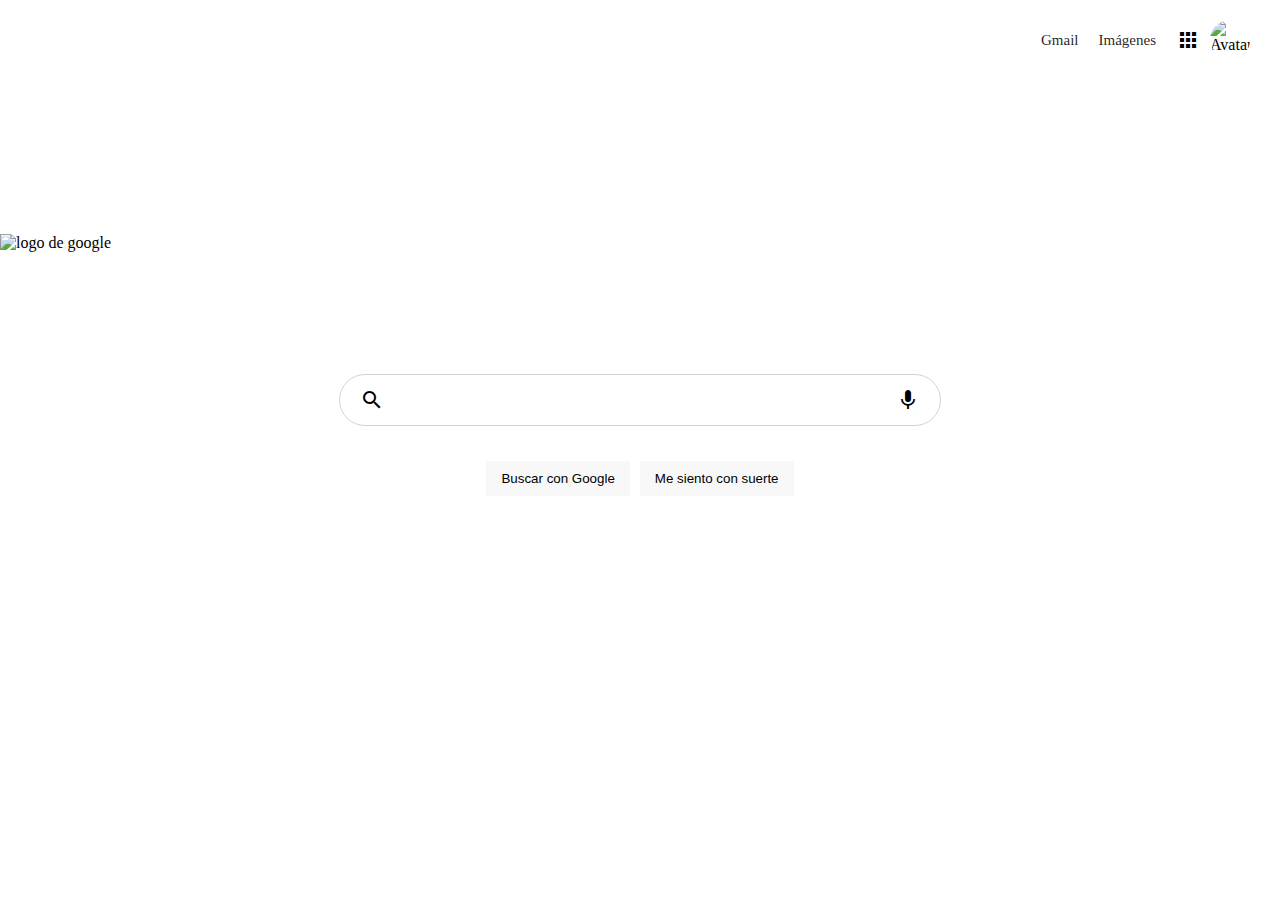
==== index.html @ 3790228f "Uploading index and styles" ====
<!DOCTYPE html>
<html lang="en">
<head>
    <meta charset="UTF-8">
    <meta name="viewport" content="width=device-width, initial-scale=1.0">
    
    <!-- Google Font Icons -->
    <link href="https://fonts.googleapis.com/icon?family=Material+Icons"
      rel="stylesheet">
      <link rel="stylesheet" href="styles.css">
    
    
      <title>Google Clone</title>
</head>
<body>
   <!-- Header starts--> 
    <div class="header">
        <div class="header_left">
            <a href="#"></a>
            <a href="#"></a>
        </div> 

        <div class="header_right">
            <a href="#">Gmail</a>
            <a href="#">Imágenes</a>
            <span class="material-icons header_apps"> apps </span>
            <img 
            class="avatar"
            src="images/avatar.jpg" alt="Avatar de Montse">

        </div>

    </div>
   <!-- Header ends--> 
   <!-- Main Body Starts -->
   <div class="mainBody">
    <img src="images/google_logo.png" alt="logo de google">
   
    <!-- Search Starts-->
    <div class="search">
        <div class="search_input">
            <span class="material-icons"> search </span>
            <input type="text">
            <span class="material-icons"> mic </span>
        </div>

        <div class="search_buttons">
            <button>Buscar con Google</button>
            <button>Me siento con suerte</button>

        </div>

    </div>
    <!-- Search Starts-->

    </div>
   <!-- Main Body Ends -->
</body>
</html>
---- styles.css ----
*{
    margin: 0;
}

body{
    display: flex;
    flex-direction: column;
    height: 100vh;
}


.header {
    display: flex;
    justify-content: space-between;
    padding: 20px 30px;
    align-items: center;
}

.header a {
    margin-right: 20px;
    color: rgba(0, 0, 0, 0.87);
    font-size: 15px;
    text-decoration: inherit;
}

.header a:hover {
    text-decoration: underline;
}

.header_right {
    display: flex;
    align-items: center;
    min-width: 13vw;
    justify-content: space-between;
}

.header_right .header_apps {
    margin-right: 10px;
}

.mainBody {
    flex: 1;
    display: flex;
    margin-top: 12%;
    flex-direction: column;
}

.mainBody img {
    object-fit: contain;
    height: 100px;
}

.search_input {
    display: flex;
    align-items: center;
    border: 1px solid lightgray;
    height: 30px;
    padding: 10px 20px;
    border-radius: 999px;
    width: 75vw;
    margin: 0 auto;
    margin-top: 40px;
    max-width: 560px;
}

.search_input input {
    flex: 1;
    padding: 10px 20px;
    border: none;
    outline: none;
}

.search_input .materal-icons {
    color: gray;
}

.search_buttons {
    margin-top: 30px;
    display: flex;
    justify-content: center;
}

.search_buttons button {
    margin: 5px;
    padding: 10px 15px;
    background-color: #f8f8f8;
    outline: none;
    border: none;
    cursor: pointer;
}

.avatar {
    width: 40px;
    height: 40px;
    border-radius: 50%;
}
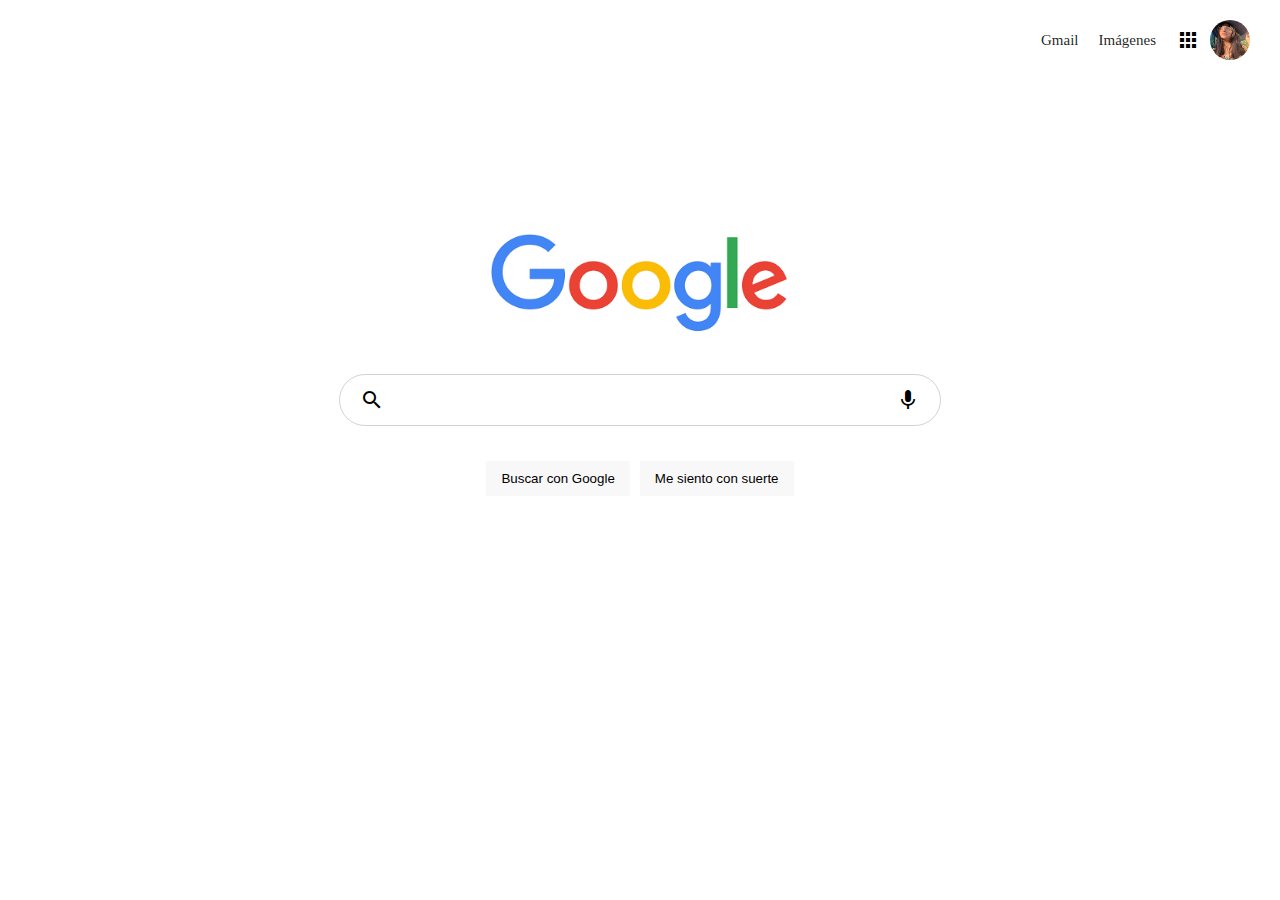
==== commit bc1b3343: "Update index.html" ====
--- a/index.html
+++ b/index.html
@@ -26,7 +26,7 @@
             <span class="material-icons header_apps"> apps </span>
             <img 
             class="avatar"
-            src="images/avatar.jpg" alt="Avatar de Montse">
+            src="clonyt/images/avatar.jpg" alt="Avatar de Montse">
 
         </div>
 
@@ -34,7 +34,7 @@
    <!-- Header ends--> 
    <!-- Main Body Starts -->
    <div class="mainBody">
-    <img src="images/google_logo.png" alt="logo de google">
+    <img src="clonyt/images/google_logo.png" alt="logo de google">
    
     <!-- Search Starts-->
     <div class="search">
@@ -56,4 +56,4 @@
     </div>
    <!-- Main Body Ends -->
 </body>
-</html>+</html>
